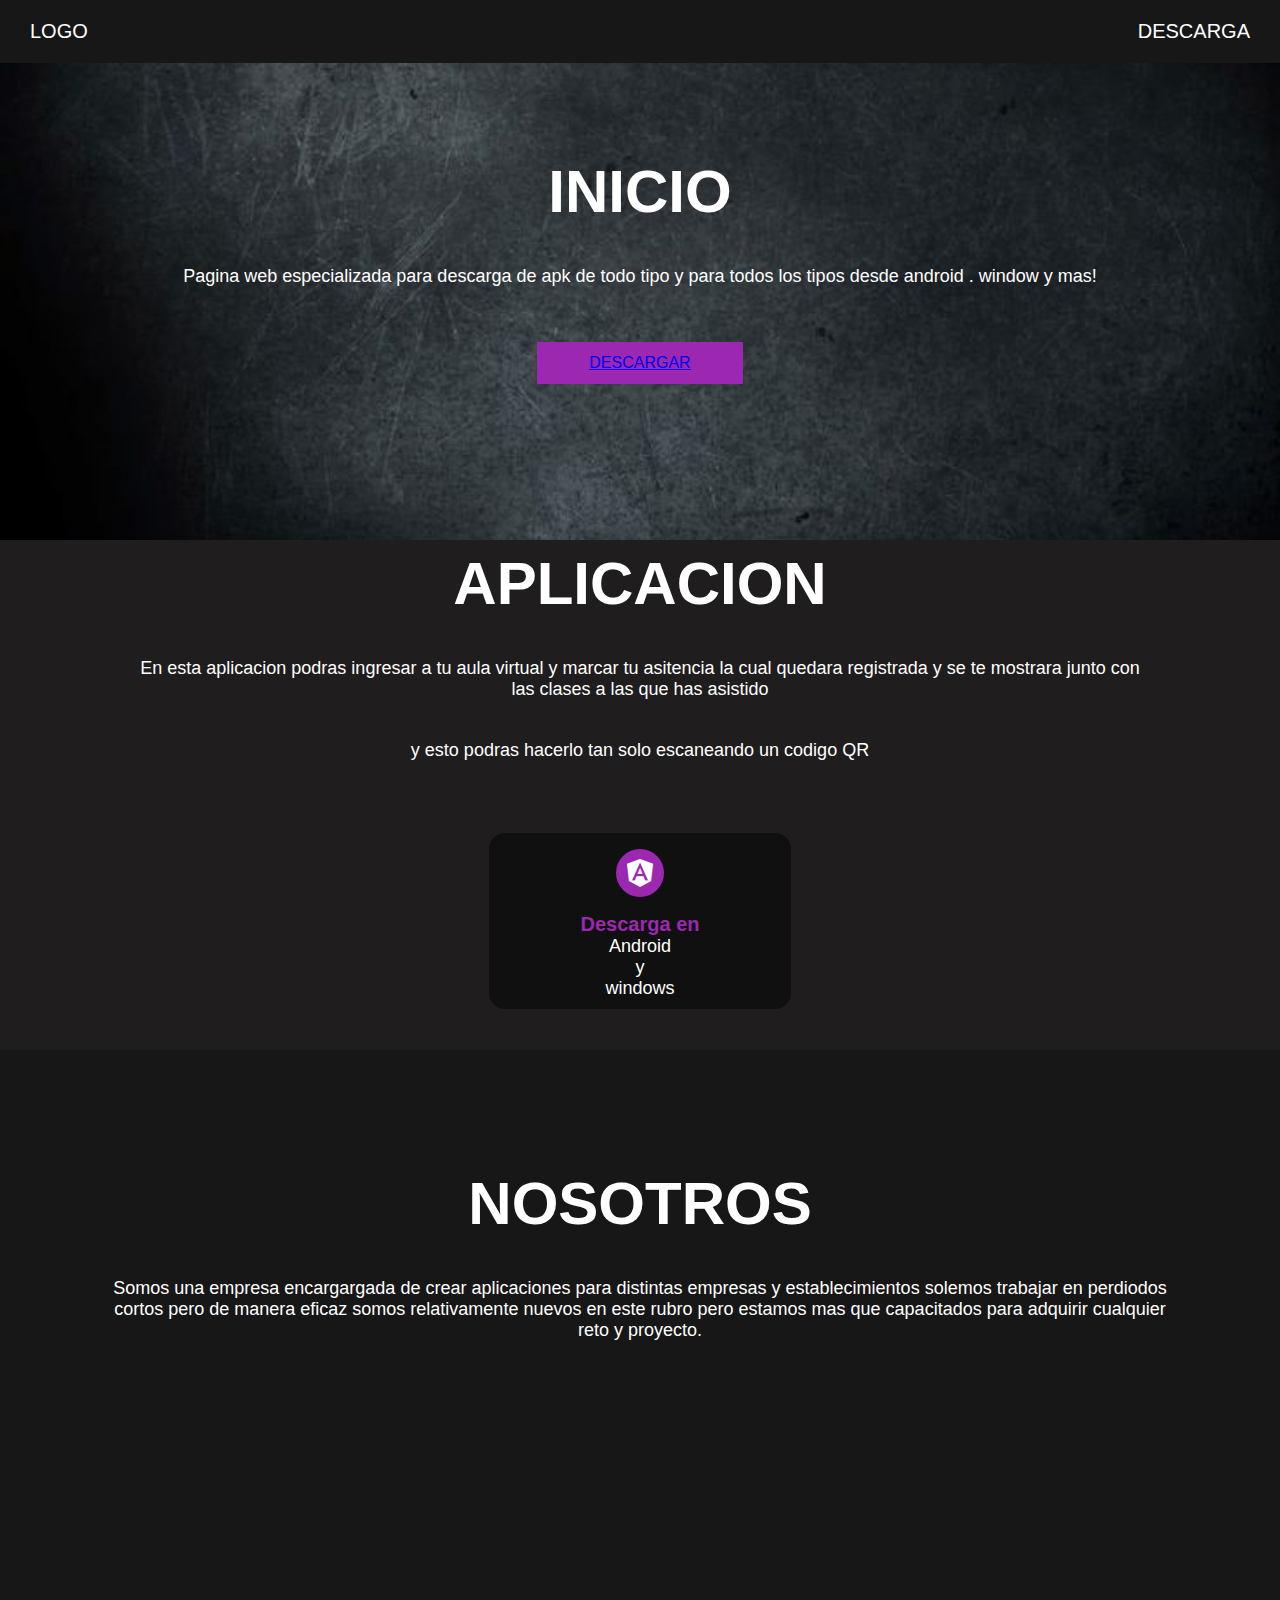
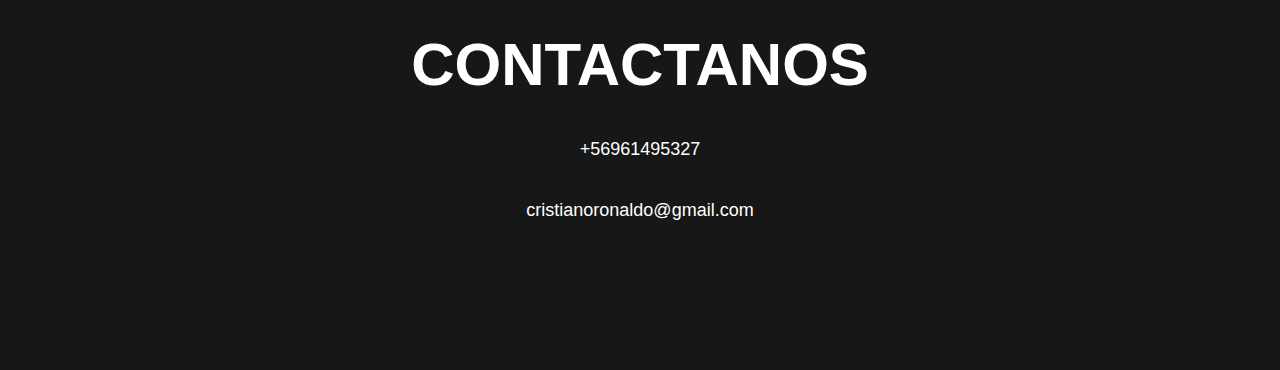
==== app-web/index.html @ cebf0b7e "Add files via upload" ====
<!DOCTYPE html>
<html lang="en">
<head>
    <meta charset="UTF-8">
    <meta name="viewport" content="width=device-width, initial-scale=1.0">
    <link rel="stylesheet" href="styles.css">
    <link rel="stylesheet" href="https://cdnjs.cloudflare.com/ajax/libs/font-awesome/5.15.1/css/all.min.css">

   
    <title></title>
</head>
<body>
    <div class="head">
        <div class="logo">
           <a href="#">logo</a>
        </div>
       
        <nav class="navbar">
            
            <a href="index.html">Descarga</a>

        </nav>
    </div>

    <header class="content header">
        <h2 class="tittle">INICIO</h2>
        <p> Pagina web especializada para descarga de apk de todo tipo y para todos los tipos desde android . window y mas!
        </p>

        <div class="btn-home">
            <a href="#">DESCARGAR</a>
            
        </div>
    </header>
    <section class="content sau">
       <h2 class="tittle">Aplicacion</h2>
       <p>En esta aplicacion podras ingresar a tu aula virtual y marcar tu asitencia la cual quedara registrada y se te mostrara junto con las clases a las que has asistido
     </p>
     <p>y esto podras hacerlo tan solo escaneando un codigo QR</p>

     <div class="box-container">
        <div class="box">
            <i class="fab fa-angular"></i>
            <h3>Descarga en</h3>
            <p>Android y windows</p>
            

        </div>
     </div>

    </section>

    <section class="content about">
        <h6 class="tittle">Nosotros</h6>
        <p>Somos una empresa encargargada de crear aplicaciones para distintas empresas y establecimientos solemos trabajar en perdiodos cortos pero de manera eficaz somos relativamente nuevos en este rubro pero estamos mas que capacitados para adquirir cualquier reto y proyecto.
             
        </p>
    </section>

    <section class="content contact">
       <article class="contain">
        <h5 class="tittle">Contactanos</h5>
        <p>+56961495327</p>
        <p>cristianoronaldo@gmail.com</p>

       </article>
    </section>
</body>
</html>
---- app-web/styles.css ----
*{
    margin: 0;
    padding: 0;
    border: 0;
    font-size: 100%;
    vertical-align: baseline;

}

body{
    text-align: center;
    font-family: sans-serif;
}




.head {
    display: flex;
    align-items: center;
    justify-content: space-between;
    height: 63px;
    background: #171717;
    position: fixed;
    width: 100%;
    z-index: 100;

}

.navbar {
    display: flex;
    margin-right: 10px;

}


.logo{
    margin-left: 30px;

}

.logo a{
    text-decoration: none;
    color: #fff;
    text-transform: uppercase;
    font-size: 20px;
}

.navbar a {
    display: block;
    padding: 23px 20px;
    color: #fff;
    text-decoration: none;
    text-transform: uppercase;
    font-size: 20px;
}


.navbar a:hover{
    background: #3f3f3f;
}

.header{
    display: flex;
    justify-content: center;
    align-items: center;
}

.header {
    height: 60vh !important  ;
    background: url(img/negro.png) no-repeat center;
    background-size: cover;
}

.tittle{
    margin-bottom: 40px;
    font-size: 60px;
    font-weight: 600;
    text-transform: uppercase;
    color: #fff;
}

p{
    margin-bottom: 40px;
    font-size: 18px;
    color: #fff;
    padding: 0 100px;
}

.btn{
    display: inline-block;
    margin-top: 15px;
    padding: 10px 40px;
    border: 2px solid #9c27b0;
    color: #fff;
    text-decoration: none;
    background: #9c27b0;
}

.btn-home{
    display: flex;
    display: inline-block;
    margin-top: 15px;
    padding: 10px 40px;
    border: 2px solid #9c27b0;
    color: #fff;
    text-decoration: none;
    background: #9c27b0;
}

.btn-hover {
    background-color: none;
}

.btn-home a {
    margin: 0 10px;
}

.content {
    height: 50vh;
    display: flex;
    flex-direction: column;
    justify-content: center;
    align-items: center;
}


.sau{
    padding: 30px;
    background: #1f1d1d;
}

.box-container{
    display: flex;
    justify-content: center;
    flex-wrap: wrap;
    text-align: center;

}

.box-container .box{
    height: 11rem;
    width: 17rem;
    background: #101010;
    text-align: center;
    border-radius: 1rem;
    box-shadow: 0 ,3rem 5rem rgb(0, 0, 0.5);
    margin: 2rem;
}

.box-container .box i{
    height: 3rem;
    width: 3rem;
    line-height: 3rem;
    text-align: center;
    border-radius: 50%;
    color: #fff;
    background: #9c27b0;
    font-size: 2rem;
    margin: 1rem 0;


}

.box-container .box h3{
    font-size: 20px;
    color: #9c27b0;
}

.box-container .box {
    padding: 0 15px;
    font-size: 16px;
}

.about{
    background: #171717;
}

.price{
    background: url(img/foto.png)no-repeat center;
    background-attachment: fixed;
    background-size: cover;
    text-align: center;
}

.contact{
    padding-top: 20px;
    background: #171717;
    padding-bottom: 0;

}
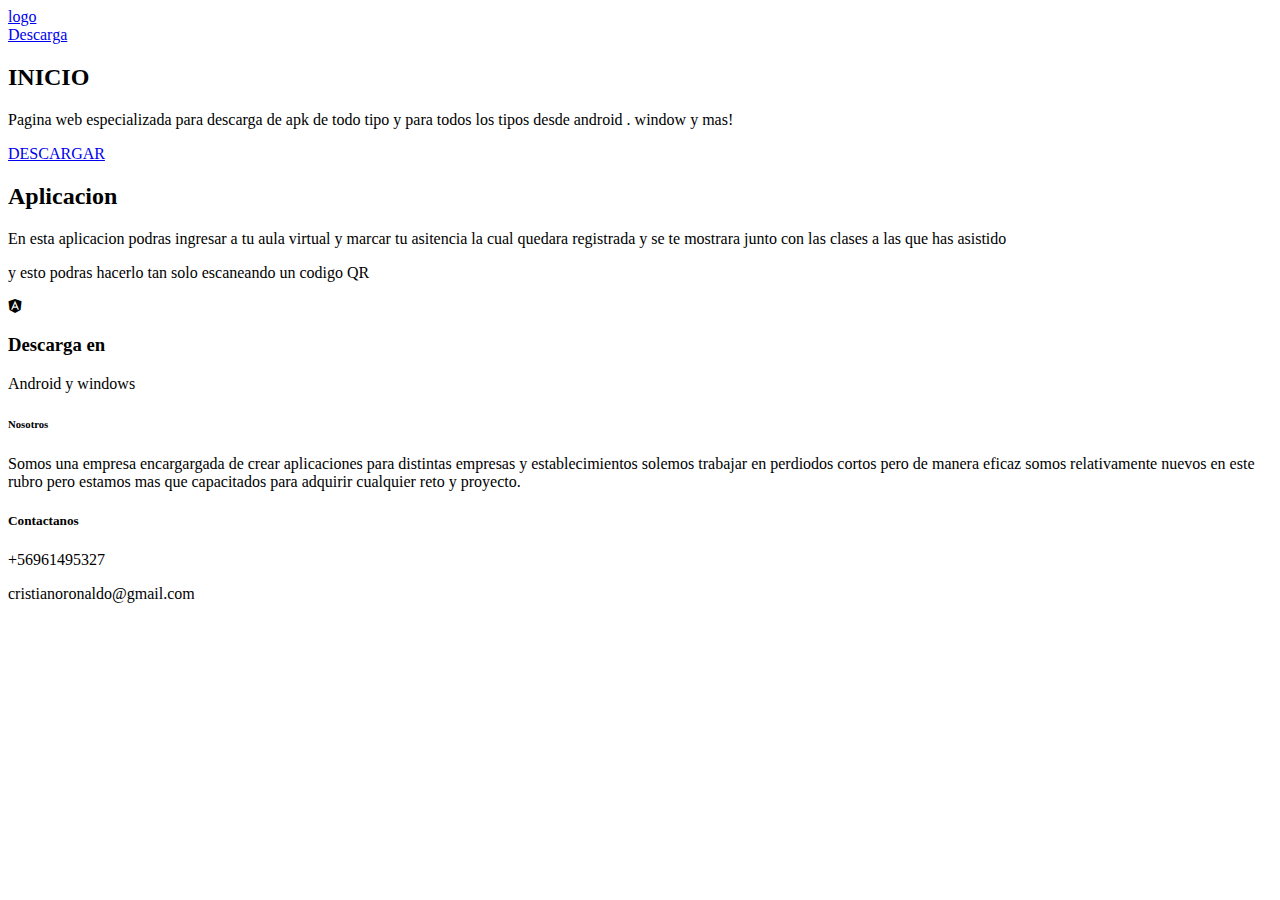
==== commit 7276e2ff: "Update index.html" ====
--- a/app-web/index.html
+++ b/app-web/index.html
@@ -3,7 +3,7 @@
 <head>
     <meta charset="UTF-8">
     <meta name="viewport" content="width=device-width, initial-scale=1.0">
-    <link rel="stylesheet" href="styles.css">
+    <link rel="stylesheet" href="app-web/styles.css">
     <link rel="stylesheet" href="https://cdnjs.cloudflare.com/ajax/libs/font-awesome/5.15.1/css/all.min.css">
 
    
@@ -66,4 +66,4 @@
        </article>
     </section>
 </body>
-</html>+</html>
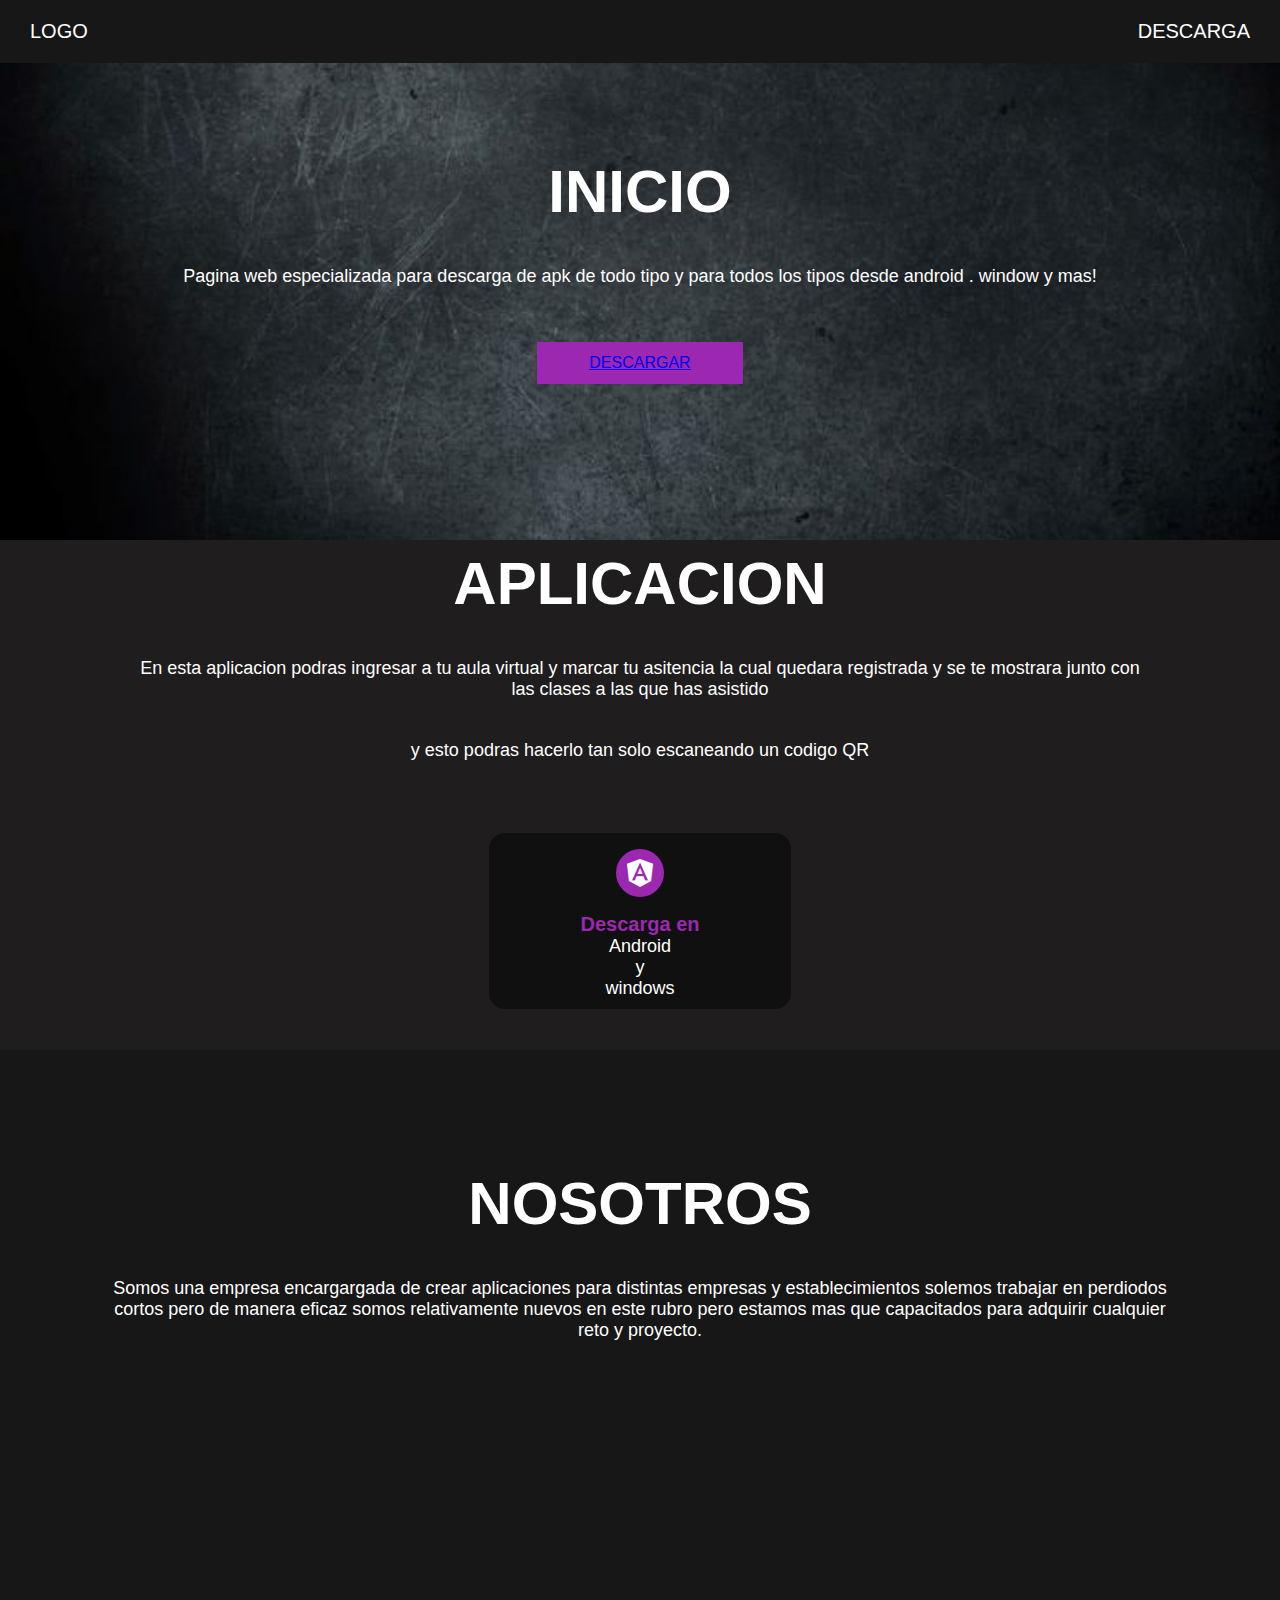
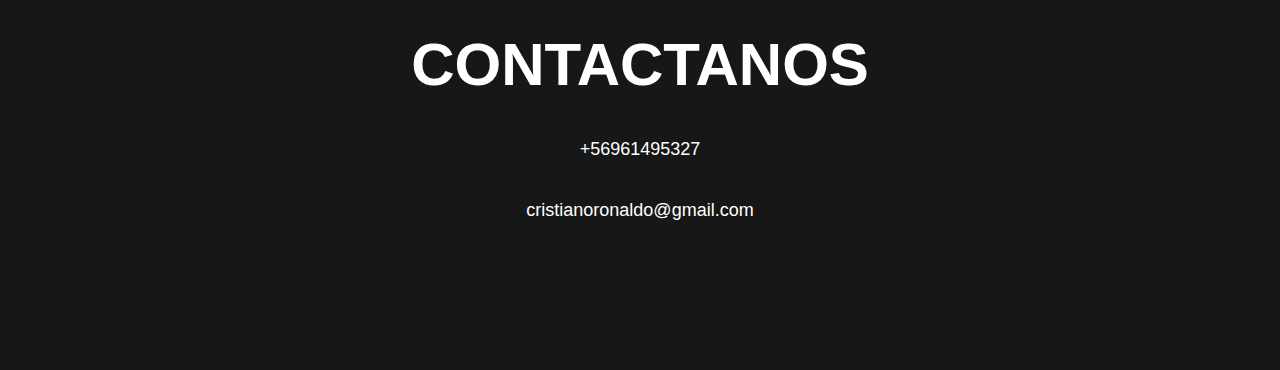
==== commit b4a059f0: "Update index.html" ====
--- a/app-web/index.html
+++ b/app-web/index.html
@@ -3,7 +3,7 @@
 <head>
     <meta charset="UTF-8">
     <meta name="viewport" content="width=device-width, initial-scale=1.0">
-    <link rel="stylesheet" href="app-web/styles.css">
+    <link rel="stylesheet" href="styles.css">
     <link rel="stylesheet" href="https://cdnjs.cloudflare.com/ajax/libs/font-awesome/5.15.1/css/all.min.css">
 
    
--- a/app-web/styles.css
+++ b/app-web/styles.css
@@ -0,0 +1,195 @@
+*{
+    margin: 0;
+    padding: 0;
+    border: 0;
+    font-size: 100%;
+    vertical-align: baseline;
+
+}
+
+body{
+    text-align: center;
+    font-family: sans-serif;
+}
+
+
+
+
+.head {
+    display: flex;
+    align-items: center;
+    justify-content: space-between;
+    height: 63px;
+    background: #171717;
+    position: fixed;
+    width: 100%;
+    z-index: 100;
+
+}
+
+.navbar {
+    display: flex;
+    margin-right: 10px;
+
+}
+
+
+.logo{
+    margin-left: 30px;
+
+}
+
+.logo a{
+    text-decoration: none;
+    color: #fff;
+    text-transform: uppercase;
+    font-size: 20px;
+}
+
+.navbar a {
+    display: block;
+    padding: 23px 20px;
+    color: #fff;
+    text-decoration: none;
+    text-transform: uppercase;
+    font-size: 20px;
+}
+
+
+.navbar a:hover{
+    background: #3f3f3f;
+}
+
+.header{
+    display: flex;
+    justify-content: center;
+    align-items: center;
+}
+
+.header {
+    height: 60vh !important  ;
+    background: url(img/negro.png) no-repeat center;
+    background-size: cover;
+}
+
+.tittle{
+    margin-bottom: 40px;
+    font-size: 60px;
+    font-weight: 600;
+    text-transform: uppercase;
+    color: #fff;
+}
+
+p{
+    margin-bottom: 40px;
+    font-size: 18px;
+    color: #fff;
+    padding: 0 100px;
+}
+
+.btn{
+    display: inline-block;
+    margin-top: 15px;
+    padding: 10px 40px;
+    border: 2px solid #9c27b0;
+    color: #fff;
+    text-decoration: none;
+    background: #9c27b0;
+}
+
+.btn-home{
+    display: flex;
+    display: inline-block;
+    margin-top: 15px;
+    padding: 10px 40px;
+    border: 2px solid #9c27b0;
+    color: #fff;
+    text-decoration: none;
+    background: #9c27b0;
+}
+
+.btn-hover {
+    background-color: none;
+}
+
+.btn-home a {
+    margin: 0 10px;
+}
+
+.content {
+    height: 50vh;
+    display: flex;
+    flex-direction: column;
+    justify-content: center;
+    align-items: center;
+}
+
+
+.sau{
+    padding: 30px;
+    background: #1f1d1d;
+}
+
+.box-container{
+    display: flex;
+    justify-content: center;
+    flex-wrap: wrap;
+    text-align: center;
+
+}
+
+.box-container .box{
+    height: 11rem;
+    width: 17rem;
+    background: #101010;
+    text-align: center;
+    border-radius: 1rem;
+    box-shadow: 0 ,3rem 5rem rgb(0, 0, 0.5);
+    margin: 2rem;
+}
+
+.box-container .box i{
+    height: 3rem;
+    width: 3rem;
+    line-height: 3rem;
+    text-align: center;
+    border-radius: 50%;
+    color: #fff;
+    background: #9c27b0;
+    font-size: 2rem;
+    margin: 1rem 0;
+
+
+}
+
+.box-container .box h3{
+    font-size: 20px;
+    color: #9c27b0;
+}
+
+.box-container .box {
+    padding: 0 15px;
+    font-size: 16px;
+}
+
+.about{
+    background: #171717;
+}
+
+.price{
+    background: url(img/foto.png)no-repeat center;
+    background-attachment: fixed;
+    background-size: cover;
+    text-align: center;
+}
+
+.contact{
+    padding-top: 20px;
+    background: #171717;
+    padding-bottom: 0;
+
+}
+
+
+
+
